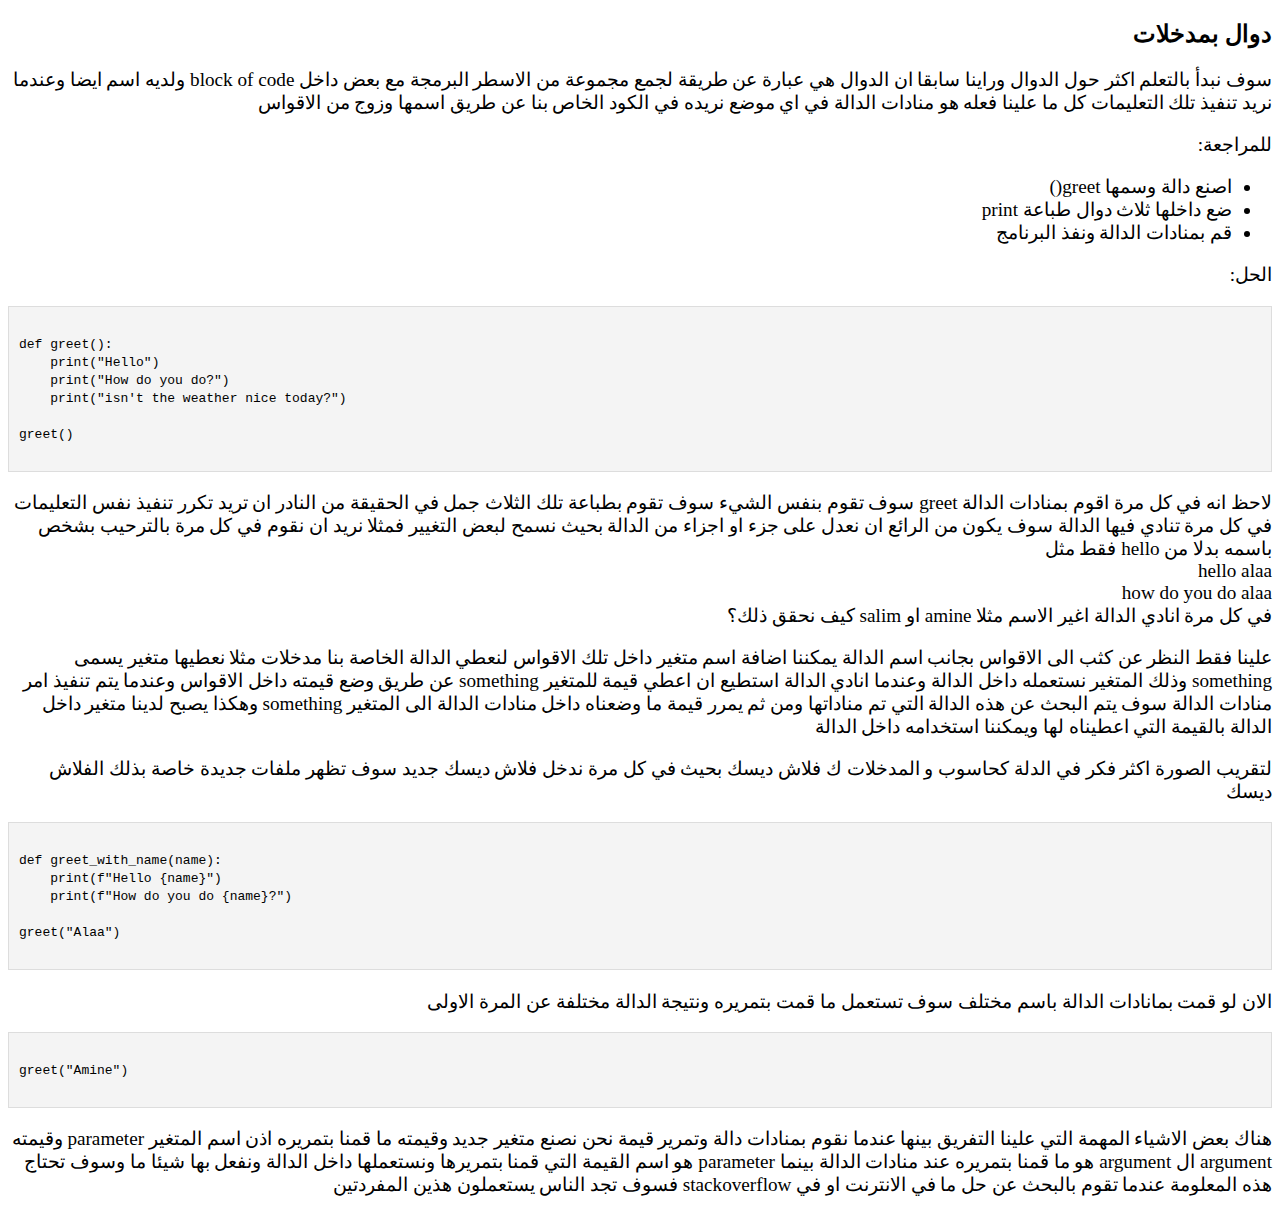
==== دوال بمدخلات.html @ ef914fbf "first commit" ====
<!DOCTYPE html>
<html dir="rtl" lang="en">

<head>
    <meta charset="UTF-8">
    <meta name="viewport" content="width=device-width, initial-scale=1.0">
    <title>دوال بمدخلات</title>
</head>

<body>
    <style>
        p,
        li {
            font-size: larger;
        }

        pre {
            direction: ltr;
            background-color: #f4f4f4;
            border: 1px solid #ddd;
            padding: 10px;
            white-space: pre-wrap;
            font-family: 'Courier New', monospace;
        }

        /* Style for the copy button */
        .copy-button {
            background-color: #4caf50;
            color: white;
            border: none;
            padding: 5px 10px;
            cursor: pointer;
        }
    </style>
    <h2>دوال بمدخلات</h2>
    <p>
        سوف نبدأ بالتعلم اكثر حول الدوال وراينا سابقا ان الدوال هي عبارة
        عن طريقة لجمع مجموعة من الاسطر البرمجة مع بعض داخل
        block of code
        ولديه اسم ايضا وعندما نريد تنفيذ تلك التعليمات كل ما علينا فعله
        هو منادات الدالة في اي موضع نريده في الكود الخاص بنا عن طريق اسمها وزوج من
        الاقواس
    </p>
    <p>
        للمراجعة:
    <ul>
        <li>اصنع دالة وسمها
            greet()
        </li>
        <li>
            ضع داخلها ثلاث دوال طباعة
            print
        </li>
        <li>
            قم بمنادات الدالة ونفذ البرنامج
        </li>
    </ul>
    </p>
    <p>
        الحل:
    <pre><code>    
def greet():
    print("Hello")
    print("How do you do?")
    print("isn't the weather nice today?")

greet()    

</code></pre>

    <p>
        لاحظ انه في كل مرة اقوم بمنادات الدالة
        greet
        سوف تقوم بنفس الشيء سوف تقوم بطباعة تلك الثلاث جمل
        في الحقيقة من النادر ان تريد تكرر تنفيذ نفس التعليمات في كل مرة تنادي فيها الدالة
        سوف يكون من الرائع ان نعدل على جزء او اجزاء من الدالة بحيث نسمح لبعض التغيير
        فمثلا نريد ان نقوم في كل مرة بالترحيب بشخص باسمه بدلا من
        hello
        فقط
        مثل
        <br>
        hello alaa
        <br>
        how do you do alaa
        <br>
        في كل مرة انادي الدالة اغير الاسم مثلا
        amine
        او
        salim
        كيف نحقق ذلك؟
    </p>
    <p>
        علينا فقط النظر عن كثب الى الاقواس بجانب اسم الدالة
        يمكننا اضافة اسم متغير داخل تلك الاقواس لنعطي الدالة الخاصة بنا مدخلات
        مثلا نعطيها متغير يسمى
        something
        وذلك المتغير نستعمله داخل الدالة
        وعندما انادي الدالة استطيع ان اعطي قيمة للمتغير
        something
        عن طريق وضع قيمته داخل الاقواس
        وعندما يتم تنفيذ امر منادات الدالة سوف يتم البحث عن هذه الدالة التي تم مناداتها
        ومن ثم يمرر قيمة ما وضعناه داخل منادات الدالة الى المتغير
        something
        وهكذا يصبح لدينا متغير داخل الدالة بالقيمة التي اعطيناه لها ويمكننا
        استخدامه داخل الدالة
    </p>
    <p>
        لتقريب الصورة اكثر فكر في الدلة كحاسوب و المدخلات ك فلاش ديسك بحيث
        في كل مرة ندخل فلاش ديسك جديد سوف تظهر ملفات جديدة خاصة بذلك الفلاش ديسك
    </p>
    <p>
    <pre><code>    
def greet_with_name(name):
    print(f"Hello {name}")
    print(f"How do you do {name}?")

greet("Alaa")
    </code></pre>
    </p>
    <p>
        الان لو قمت بمانادات الدالة باسم مختلف سوف تستعمل ما قمت بتمريره
        ونتيجة الدالة مختلفة عن المرة الاولى
    <pre><code>    
greet("Amine")
    </code></pre>
    </p>
    <p>
        هناك بعض الاشياء المهمة التي علينا التفريق بينها 
        عندما نقوم بمنادات دالة وتمرير قيمة نحن نصنع متغير جديد وقيمته ما قمنا بتمريره
        اذن اسم المتغير 
        parameter
        وقيمته 
        argument 
        ال 
        argument 
        هو ما قمنا بتمريره عند منادات الدالة 
        بينما
        parameter 
        هو اسم القيمة التي قمنا بتمريرها ونستعملها داخل الدالة ونفعل بها شيئا ما 
        وسوف تحتاج هذه المعلومة عندما تقوم بالبحث عن حل ما في الانترنت او في 
        stackoverflow
        فسوف تجد الناس يستعملون هذين المفردتين
    </p>

</body>

</html>
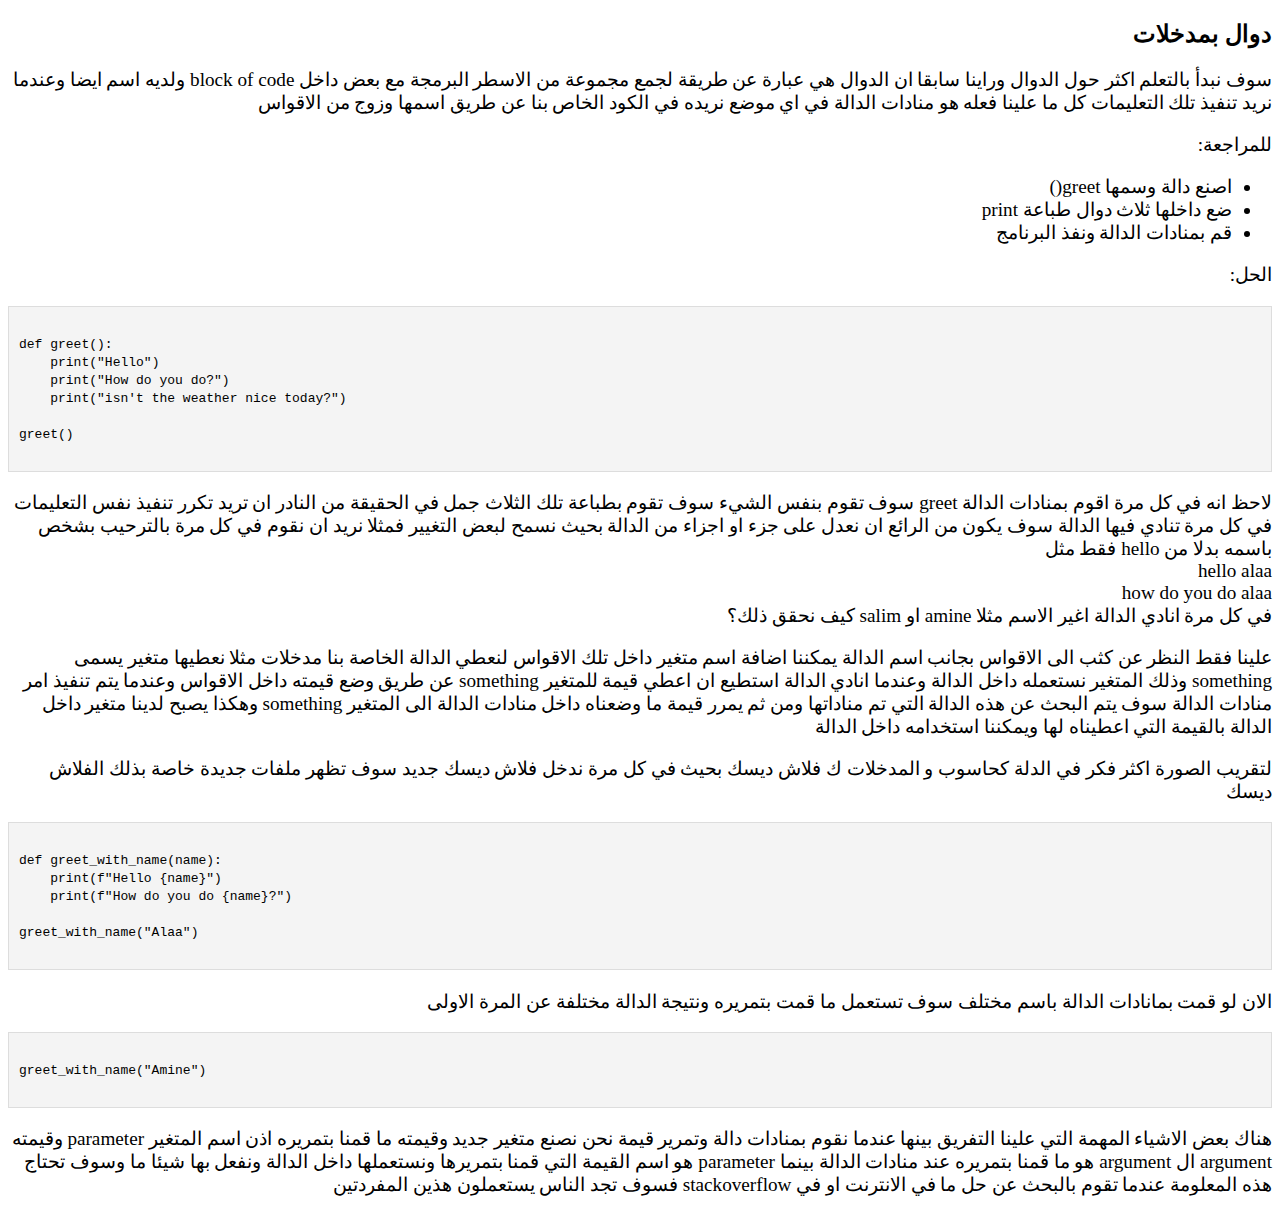
==== commit 64f099bf: "adding the second lesson and fixing some typos" ====
--- a/دوال بمدخلات.html
+++ b/دوال بمدخلات.html
@@ -21,15 +21,6 @@
             padding: 10px;
             white-space: pre-wrap;
             font-family: 'Courier New', monospace;
-        }
-
-        /* Style for the copy button */
-        .copy-button {
-            background-color: #4caf50;
-            color: white;
-            border: none;
-            padding: 5px 10px;
-            cursor: pointer;
         }
     </style>
     <h2>دوال بمدخلات</h2>
@@ -114,14 +105,14 @@
     print(f"Hello {name}")
     print(f"How do you do {name}?")
 
-greet("Alaa")
+greet_with_name("Alaa")
     </code></pre>
     </p>
     <p>
         الان لو قمت بمانادات الدالة باسم مختلف سوف تستعمل ما قمت بتمريره
         ونتيجة الدالة مختلفة عن المرة الاولى
     <pre><code>    
-greet("Amine")
+greet_with_name("Amine")
     </code></pre>
     </p>
     <p>
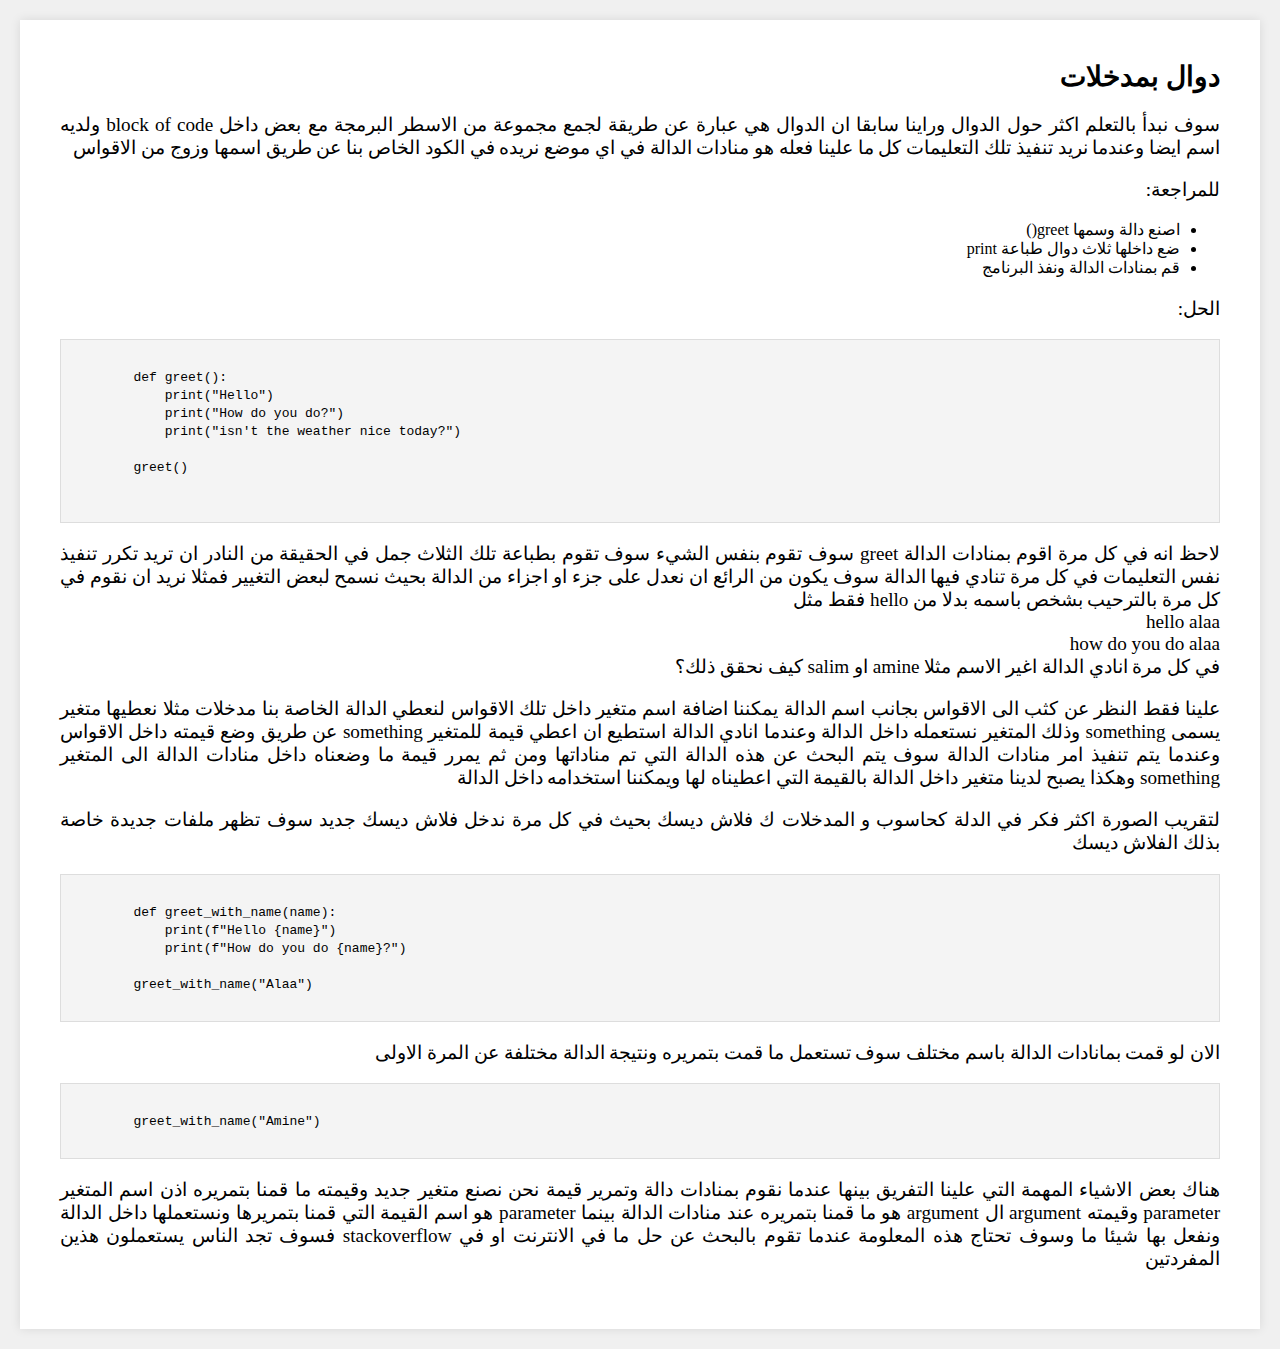
==== commit a6a20322: "styling the html pages" ====
--- a/دوال بمدخلات.html
+++ b/دوال بمدخلات.html
@@ -4,135 +4,124 @@
 <head>
     <meta charset="UTF-8">
     <meta name="viewport" content="width=device-width, initial-scale=1.0">
+    <link rel="stylesheet" href="styles.css">
     <title>دوال بمدخلات</title>
 </head>
 
 <body>
-    <style>
-        p,
-        li {
-            font-size: larger;
-        }
-
-        pre {
-            direction: ltr;
-            background-color: #f4f4f4;
-            border: 1px solid #ddd;
-            padding: 10px;
-            white-space: pre-wrap;
-            font-family: 'Courier New', monospace;
-        }
-    </style>
-    <h2>دوال بمدخلات</h2>
-    <p>
-        سوف نبدأ بالتعلم اكثر حول الدوال وراينا سابقا ان الدوال هي عبارة
-        عن طريقة لجمع مجموعة من الاسطر البرمجة مع بعض داخل
-        block of code
-        ولديه اسم ايضا وعندما نريد تنفيذ تلك التعليمات كل ما علينا فعله
-        هو منادات الدالة في اي موضع نريده في الكود الخاص بنا عن طريق اسمها وزوج من
-        الاقواس
-    </p>
-    <p>
-        للمراجعة:
-    <ul>
-        <li>اصنع دالة وسمها
-            greet()
-        </li>
-        <li>
-            ضع داخلها ثلاث دوال طباعة
-            print
-        </li>
-        <li>
-            قم بمنادات الدالة ونفذ البرنامج
-        </li>
-    </ul>
-    </p>
-    <p>
-        الحل:
-    <pre><code>    
-def greet():
-    print("Hello")
-    print("How do you do?")
-    print("isn't the weather nice today?")
-
-greet()    
-
-</code></pre>
-
-    <p>
-        لاحظ انه في كل مرة اقوم بمنادات الدالة
-        greet
-        سوف تقوم بنفس الشيء سوف تقوم بطباعة تلك الثلاث جمل
-        في الحقيقة من النادر ان تريد تكرر تنفيذ نفس التعليمات في كل مرة تنادي فيها الدالة
-        سوف يكون من الرائع ان نعدل على جزء او اجزاء من الدالة بحيث نسمح لبعض التغيير
-        فمثلا نريد ان نقوم في كل مرة بالترحيب بشخص باسمه بدلا من
-        hello
-        فقط
-        مثل
-        <br>
-        hello alaa
-        <br>
-        how do you do alaa
-        <br>
-        في كل مرة انادي الدالة اغير الاسم مثلا
-        amine
-        او
-        salim
-        كيف نحقق ذلك؟
-    </p>
-    <p>
-        علينا فقط النظر عن كثب الى الاقواس بجانب اسم الدالة
-        يمكننا اضافة اسم متغير داخل تلك الاقواس لنعطي الدالة الخاصة بنا مدخلات
-        مثلا نعطيها متغير يسمى
-        something
-        وذلك المتغير نستعمله داخل الدالة
-        وعندما انادي الدالة استطيع ان اعطي قيمة للمتغير
-        something
-        عن طريق وضع قيمته داخل الاقواس
-        وعندما يتم تنفيذ امر منادات الدالة سوف يتم البحث عن هذه الدالة التي تم مناداتها
-        ومن ثم يمرر قيمة ما وضعناه داخل منادات الدالة الى المتغير
-        something
-        وهكذا يصبح لدينا متغير داخل الدالة بالقيمة التي اعطيناه لها ويمكننا
-        استخدامه داخل الدالة
-    </p>
-    <p>
-        لتقريب الصورة اكثر فكر في الدلة كحاسوب و المدخلات ك فلاش ديسك بحيث
-        في كل مرة ندخل فلاش ديسك جديد سوف تظهر ملفات جديدة خاصة بذلك الفلاش ديسك
-    </p>
-    <p>
-    <pre><code>    
-def greet_with_name(name):
-    print(f"Hello {name}")
-    print(f"How do you do {name}?")
-
-greet_with_name("Alaa")
-    </code></pre>
-    </p>
-    <p>
-        الان لو قمت بمانادات الدالة باسم مختلف سوف تستعمل ما قمت بتمريره
-        ونتيجة الدالة مختلفة عن المرة الاولى
-    <pre><code>    
-greet_with_name("Amine")
-    </code></pre>
-    </p>
-    <p>
-        هناك بعض الاشياء المهمة التي علينا التفريق بينها 
-        عندما نقوم بمنادات دالة وتمرير قيمة نحن نصنع متغير جديد وقيمته ما قمنا بتمريره
-        اذن اسم المتغير 
-        parameter
-        وقيمته 
-        argument 
-        ال 
-        argument 
-        هو ما قمنا بتمريره عند منادات الدالة 
-        بينما
-        parameter 
-        هو اسم القيمة التي قمنا بتمريرها ونستعملها داخل الدالة ونفعل بها شيئا ما 
-        وسوف تحتاج هذه المعلومة عندما تقوم بالبحث عن حل ما في الانترنت او في 
-        stackoverflow
-        فسوف تجد الناس يستعملون هذين المفردتين
-    </p>
-
+    <div class="book-page">
+        <h1 class="book-title">دوال بمدخلات</h1>
+        <div class="content">
+            <p>
+                سوف نبدأ بالتعلم اكثر حول الدوال وراينا سابقا ان الدوال هي عبارة
+                عن طريقة لجمع مجموعة من الاسطر البرمجة مع بعض داخل
+                block of code
+                ولديه اسم ايضا وعندما نريد تنفيذ تلك التعليمات كل ما علينا فعله
+                هو منادات الدالة في اي موضع نريده في الكود الخاص بنا عن طريق اسمها وزوج من
+                الاقواس
+            </p>
+            <p>
+                للمراجعة:
+            <ul>
+                <li>اصنع دالة وسمها
+                    greet()
+                </li>
+                <li>
+                    ضع داخلها ثلاث دوال طباعة
+                    print
+                </li>
+                <li>
+                    قم بمنادات الدالة ونفذ البرنامج
+                </li>
+            </ul>
+            </p>
+            <p>
+                الحل:
+            <pre><code>    
+        def greet():
+            print("Hello")
+            print("How do you do?")
+            print("isn't the weather nice today?")
+        
+        greet()    
+        
+        </code></pre>
+        
+            <p>
+                لاحظ انه في كل مرة اقوم بمنادات الدالة
+                greet
+                سوف تقوم بنفس الشيء سوف تقوم بطباعة تلك الثلاث جمل
+                في الحقيقة من النادر ان تريد تكرر تنفيذ نفس التعليمات في كل مرة تنادي فيها الدالة
+                سوف يكون من الرائع ان نعدل على جزء او اجزاء من الدالة بحيث نسمح لبعض التغيير
+                فمثلا نريد ان نقوم في كل مرة بالترحيب بشخص باسمه بدلا من
+                hello
+                فقط
+                مثل
+                <br>
+                hello alaa
+                <br>
+                how do you do alaa
+                <br>
+                في كل مرة انادي الدالة اغير الاسم مثلا
+                amine
+                او
+                salim
+                كيف نحقق ذلك؟
+            </p>
+            <p>
+                علينا فقط النظر عن كثب الى الاقواس بجانب اسم الدالة
+                يمكننا اضافة اسم متغير داخل تلك الاقواس لنعطي الدالة الخاصة بنا مدخلات
+                مثلا نعطيها متغير يسمى
+                something
+                وذلك المتغير نستعمله داخل الدالة
+                وعندما انادي الدالة استطيع ان اعطي قيمة للمتغير
+                something
+                عن طريق وضع قيمته داخل الاقواس
+                وعندما يتم تنفيذ امر منادات الدالة سوف يتم البحث عن هذه الدالة التي تم مناداتها
+                ومن ثم يمرر قيمة ما وضعناه داخل منادات الدالة الى المتغير
+                something
+                وهكذا يصبح لدينا متغير داخل الدالة بالقيمة التي اعطيناه لها ويمكننا
+                استخدامه داخل الدالة
+            </p>
+            <p>
+                لتقريب الصورة اكثر فكر في الدلة كحاسوب و المدخلات ك فلاش ديسك بحيث
+                في كل مرة ندخل فلاش ديسك جديد سوف تظهر ملفات جديدة خاصة بذلك الفلاش ديسك
+            </p>
+            <p>
+            <pre><code>    
+        def greet_with_name(name):
+            print(f"Hello {name}")
+            print(f"How do you do {name}?")
+        
+        greet_with_name("Alaa")
+            </code></pre>
+            </p>
+            <p>
+                الان لو قمت بمانادات الدالة باسم مختلف سوف تستعمل ما قمت بتمريره
+                ونتيجة الدالة مختلفة عن المرة الاولى
+            <pre><code>    
+        greet_with_name("Amine")
+            </code></pre>
+            </p>
+            <p>
+                هناك بعض الاشياء المهمة التي علينا التفريق بينها 
+                عندما نقوم بمنادات دالة وتمرير قيمة نحن نصنع متغير جديد وقيمته ما قمنا بتمريره
+                اذن اسم المتغير 
+                parameter
+                وقيمته 
+                argument 
+                ال 
+                argument 
+                هو ما قمنا بتمريره عند منادات الدالة 
+                بينما
+                parameter 
+                هو اسم القيمة التي قمنا بتمريرها ونستعملها داخل الدالة ونفعل بها شيئا ما 
+                وسوف تحتاج هذه المعلومة عندما تقوم بالبحث عن حل ما في الانترنت او في 
+                stackoverflow
+                فسوف تجد الناس يستعملون هذين المفردتين
+            </p>
+        </div>
+    </div>
 </body>
 
 </html>--- a/styles.css
+++ b/styles.css
@@ -0,0 +1,36 @@
+body {
+    background-color: #f0f0f0;
+    margin: 0;
+    padding: 0;
+    font-family: "Noto Naskh Arabic", serif;
+}
+
+p {
+    font-size: larger;
+}
+
+.book-page {
+    background-color: white;
+    box-shadow: 0px 0px 10px rgba(0, 0, 0, 0.1);
+    margin: 20px;
+    padding: 40px;
+}
+
+.book-title {
+    font-size: 28px;
+    margin: 0;
+}
+
+.content {
+    text-align: justify;
+    margin-top: 20px;
+}
+
+pre {
+    direction: ltr;
+    background-color: #f4f4f4;
+    border: 1px solid #ddd;
+    padding: 10px;
+    white-space: pre-wrap;
+    font-family: 'Courier New', monospace;
+}